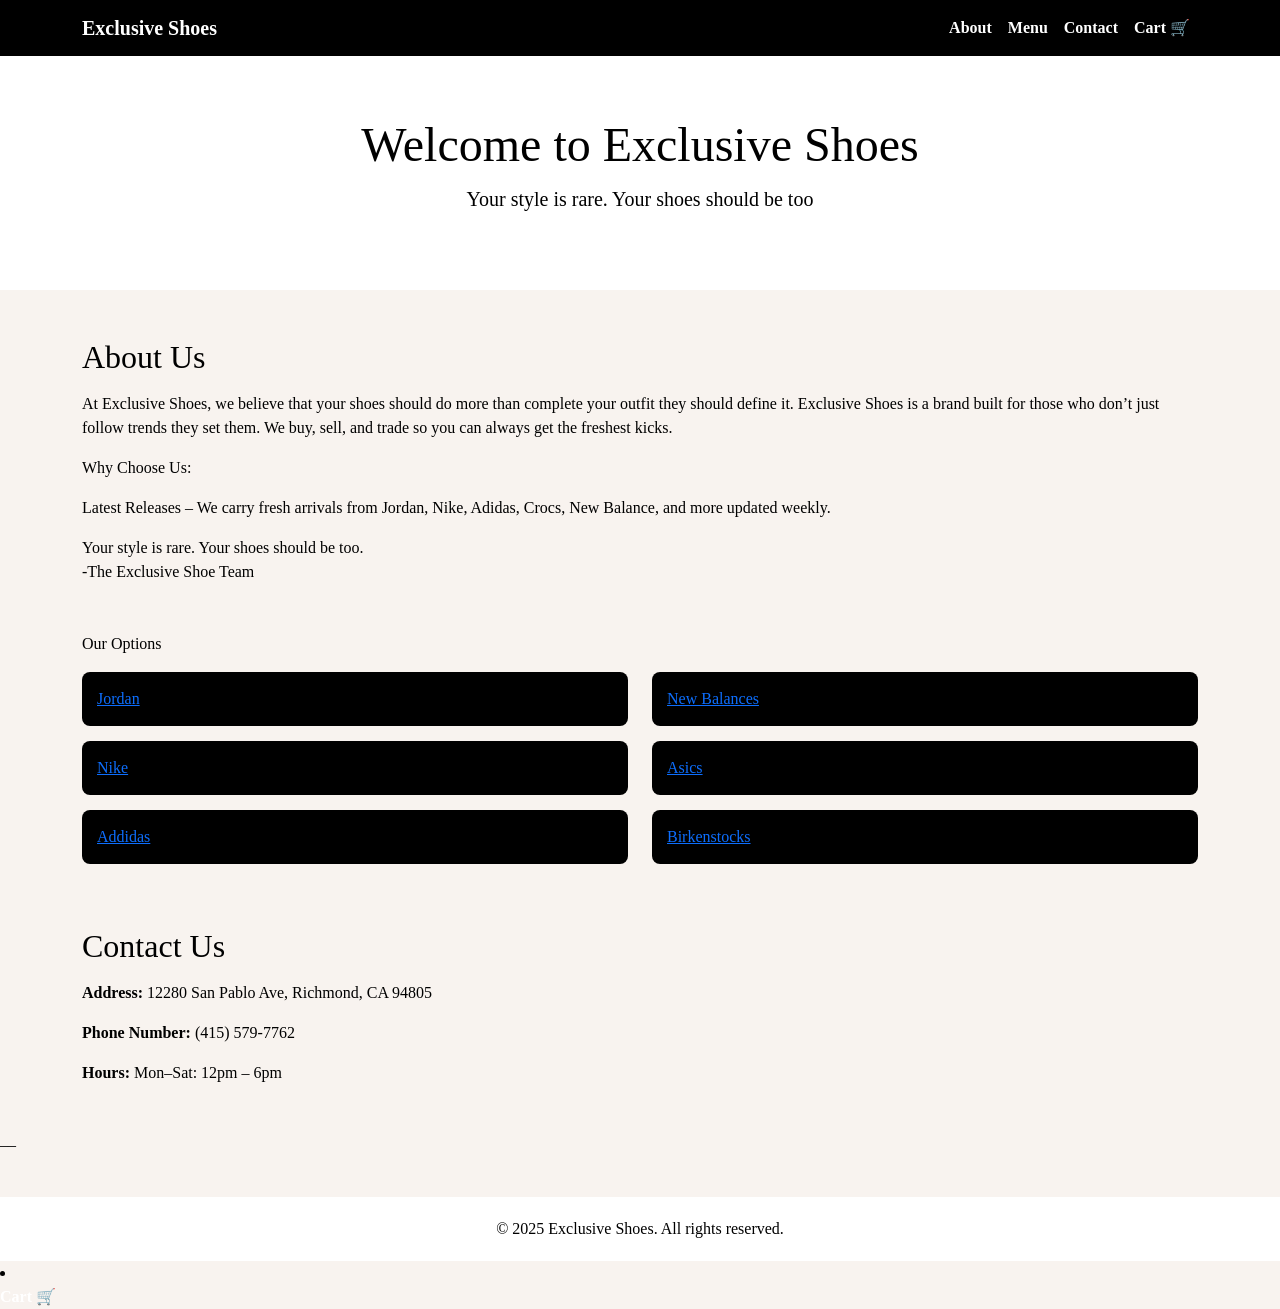
==== index.html @ 6a20010a "salem" ====
<!DOCTYPE html>
<html lang="en">
<head>
  <meta charset="UTF-8" />
  <meta name="viewport" content="width=device-width, initial-scale=1" />
  <title>Exclusive Shoes</title>
  <!-- Bootstrap CSS CDN -->
  <link href="https://cdn.jsdelivr.net/npm/bootstrap@5.3.3/dist/css/bootstrap.min.css" rel="stylesheet" />

  <link rel="stylesheet" href="style.css" />

</head>
<body>

  <!-- Navbar -->
  <nav class="navbar navbar-expand-lg">
    <div class="container">
      <a class="navbar-brand" href="#">Exclusive Shoes</a>
      <button class="navbar-toggler bg-light" type="button" data-bs-toggle="collapse" data-bs-target="#navbarNav">
        <span class="navbar-toggler-icon text-dark"></span>
      </button>
      <div class="collapse navbar-collapse justify-content-end" id="navbarNav">
        <ul class="navbar-nav">
          <li class="nav-item"><a class="nav-link" href="#about">About</a></li>
          <li class="nav-item"><a class="nav-link" href="#menu">Menu</a></li>
          <li class="nav-item"><a class="nav-link" href="#contact">Contact</a></li>
<li class="nav-item"><a class="nav-link" href="cart.html">Cart 🛒</a></li>
        </ul>
      </div>
    </div>
  </nav>

  <!-- Hero Section -->
  <section class="hero">
    <h1>Welcome to Exclusive Shoes</h1>
    <p class="lead">Your style is rare. Your shoes should be too</p>
  </section>

  <!-- Main Content -->
  <div class="container my-5">

    <!-- About -->
    <section id="about" class="mb-5">
      <h2 class="mb-3">About Us</h2>
      <p>At Exclusive Shoes, we believe that your shoes should do more than complete your outfit they should define it.

Exclusive Shoes is a brand built for those who don’t just follow trends they set them. We buy, sell, and trade so you can always get the freshest kicks.
<p></p>
Why Choose Us:
<p></p>Latest Releases – We carry fresh arrivals from Jordan, Nike, Adidas, Crocs, New Balance, and more  updated weekly.
<p></p>Your style is rare. Your shoes should be too.
<p>-The Exclusive Shoe Team</p>
    </section>

    <!-- Options -->
    <section id="menu" class="mb-5">
      <p>Our Options</h2>
      <div class="row">
        <div class="col-md-6">
          <div class="menu-item d-flex justify-content-between">
            <span><a href="jordan.html">Jordan</a></span><span></span>
          </div>
          <div class="menu-item d-flex justify-content-between">
            <span><a href="nike.html">Nike</a></span><span></span>
          </div>
          <div class="menu-item d-flex justify-content-between">
            <span><a href="addidas.html">Addidas</a></span><span></span>
          </div>
        </div>
        <div class="col-md-6">
          <div class="menu-item d-flex justify-content-between">
            <span><a href="newbalances.html">New Balances</a></span><span></span>
          </div>
          <div class="menu-item d-flex justify-content-between">
            <span><a href="asics.html">Asics</a></span><span></span>
          </div>
          <div class="menu-item d-flex justify-content-between">
            <span><a href="birks.html">Birkenstocks</a></span><span></span>
          </div>
        </div>
      </div>
    </section>

    <!-- How to Contact -->
    <section id="contact">
      <h2 class="mb-3">Contact Us</h2>
      <p><strong>Address:</strong> 12280 San Pablo Ave, Richmond, CA 94805</p>
      <p><strong>Phone Number:</strong> (415) 579-7762</p>
      <p><strong>Hours:</strong> Mon–Sat: 12pm – 6pm</p>
    </section>

  </div>
––
  <!-- Footer -->
  <footer>
    &copy; 2025 Exclusive Shoes. All rights reserved.
  </footer>

  <!-- Bootstrap JS (for navbar toggle) -->
  <script src="https://cdn.jsdelivr.net/npm/bootstrap@5.3.3/dist/js/bootstrap.bundle.min.js"></script>
</body>
</html>
<li class="nav-item">
  <a class="nav-link" href="cart.html">Cart 🛒</a>
---- style.css ----
body {
  background-color: #f8f3ef;
  color: rgb(0, 0, 0);
  font-family: 'comfortaa', comfortaa;
}
.navbar {
  background-color: black
}
.navbar-brand, .nav-link {
  color: white !important;
  font-weight: bold;
}
.hero { 
  background-color: rgb(255, 255, 255);
  padding: 60px 20px;
  text-align: center;
}
.hero h1 {
  font-size: 3rem;
  margin-bottom: 10px;
}
.menu-item {
  background-color: black;
  border-radius: 8px;
  box-shadow: 0 2px 5px white(0,0,0,0.1);
  padding: 15px;
  margin-bottom: 15px;
}
footer {
  background-color: white;
  color: black;
  padding: 20px 10px;
  text-align: center;
  margin-top: 40px;
}
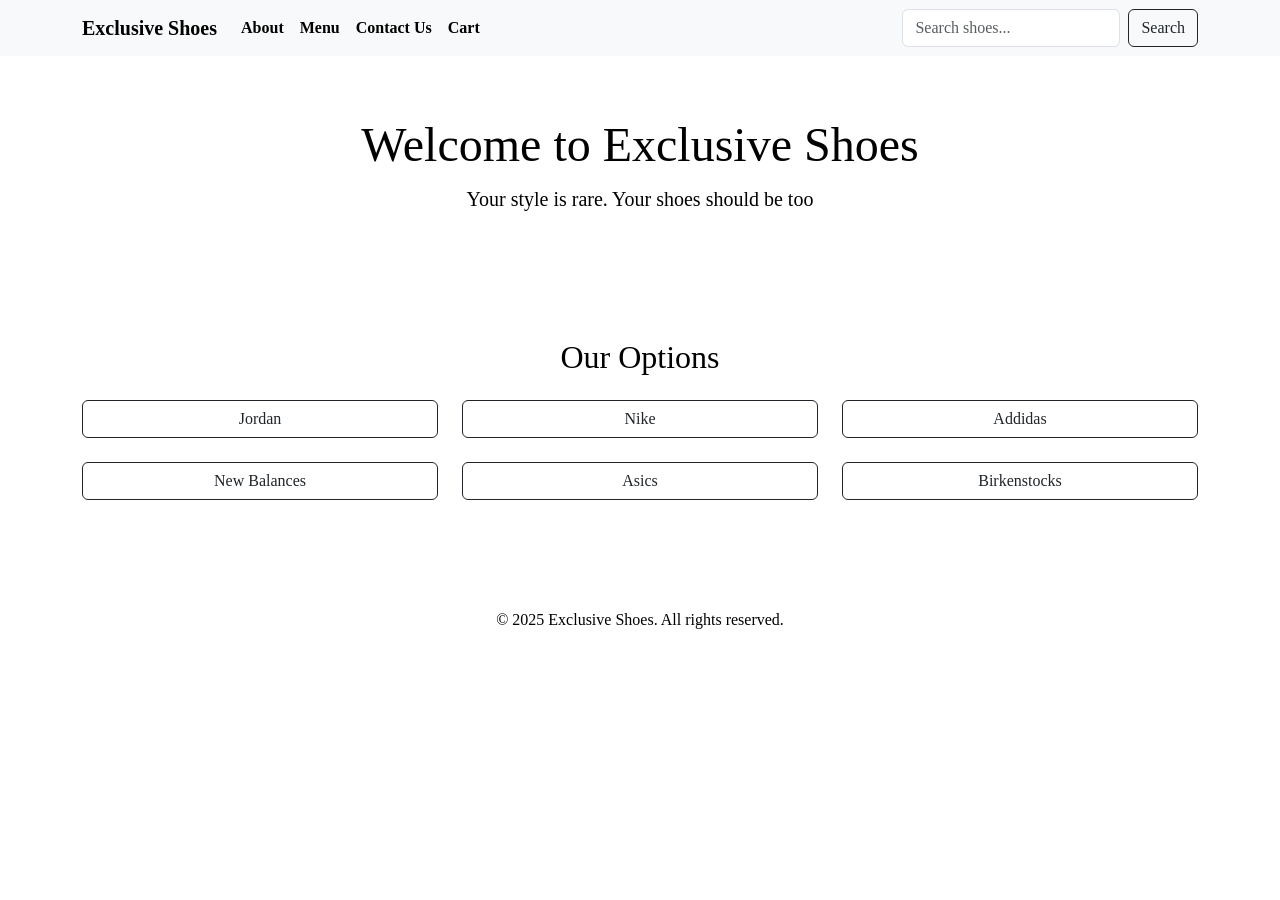
==== commit 68d85ec9: "eden" ====
--- a/index.html
+++ b/index.html
@@ -13,84 +13,65 @@
 <body>
 
   <!-- Navbar -->
-  <nav class="navbar navbar-expand-lg">
-    <div class="container">
-      <a class="navbar-brand" href="#">Exclusive Shoes</a>
-      <button class="navbar-toggler bg-light" type="button" data-bs-toggle="collapse" data-bs-target="#navbarNav">
-        <span class="navbar-toggler-icon text-dark"></span>
-      </button>
-      <div class="collapse navbar-collapse justify-content-end" id="navbarNav">
-        <ul class="navbar-nav">
-          <li class="nav-item"><a class="nav-link" href="#about">About</a></li>
-          <li class="nav-item"><a class="nav-link" href="#menu">Menu</a></li>
-          <li class="nav-item"><a class="nav-link" href="#contact">Contact</a></li>
-<li class="nav-item"><a class="nav-link" href="cart.html">Cart 🛒</a></li>
-        </ul>
-      </div>
+<nav class="navbar navbar-expand-lg navbar-light bg-light">
+  <div class="container">
+    <a class="navbar-brand" href="#">Exclusive Shoes</a>
+
+    <button class="navbar-toggler" type="button" data-bs-toggle="collapse" data-bs-target="#navbarNav">
+      <span class="navbar-toggler-icon"></span>
+    </button>
+
+    <div class="collapse navbar-collapse" id="navbarNav">
+      <ul class="navbar-nav me-auto mb-2 mb-lg-0">
+        <li class="nav-item"><a class="nav-link" href="about.html">About</a>
+          <li class="nav-item"><a class="nav-link" href="menu.html">Menu</a>
+            <li class="nav-item"><a class="nav-link" href="contact.html">Contact Us</a>
+              <li class="nav-item"><a class="nav-link" href="cart.html">Cart</a>
+      </ul>
+
+      <!-- Search Form -->
+      <form class="d-flex" role="search">
+        <input id="searchInput" class="form-control me-2" type="search" placeholder="Search shoes..." aria-label="Search">
+        <button class="btn btn-outline-dark" type="submit">Search</button>
+      </form>
     </div>
-  </nav>
-
+  </div>
+</nav>
   <!-- Hero Section -->
   <section class="hero">
     <h1>Welcome to Exclusive Shoes</h1>
     <p class="lead">Your style is rare. Your shoes should be too</p>
   </section>
 
-  <!-- Main Content -->
-  <div class="container my-5">
-
-    <!-- About -->
-    <section id="about" class="mb-5">
-      <h2 class="mb-3">About Us</h2>
-      <p>At Exclusive Shoes, we believe that your shoes should do more than complete your outfit they should define it.
-
-Exclusive Shoes is a brand built for those who don’t just follow trends they set them. We buy, sell, and trade so you can always get the freshest kicks.
-<p></p>
-Why Choose Us:
-<p></p>Latest Releases – We carry fresh arrivals from Jordan, Nike, Adidas, Crocs, New Balance, and more  updated weekly.
-<p></p>Your style is rare. Your shoes should be too.
-<p>-The Exclusive Shoe Team</p>
-    </section>
 
     <!-- Options -->
-    <section id="menu" class="mb-5">
-      <p>Our Options</h2>
-      <div class="row">
-        <div class="col-md-6">
-          <div class="menu-item d-flex justify-content-between">
-            <span><a href="jordan.html">Jordan</a></span><span></span>
-          </div>
-          <div class="menu-item d-flex justify-content-between">
-            <span><a href="nike.html">Nike</a></span><span></span>
-          </div>
-          <div class="menu-item d-flex justify-content-between">
-            <span><a href="addidas.html">Addidas</a></span><span></span>
-          </div>
-        </div>
-        <div class="col-md-6">
-          <div class="menu-item d-flex justify-content-between">
-            <span><a href="newbalances.html">New Balances</a></span><span></span>
-          </div>
-          <div class="menu-item d-flex justify-content-between">
-            <span><a href="asics.html">Asics</a></span><span></span>
-          </div>
-          <div class="menu-item d-flex justify-content-between">
-            <span><a href="birks.html">Birkenstocks</a></span><span></span>
-          </div>
-        </div>
+<section id="menu" class="text-center py-5">
+  <h2 class="mb-4">Our Options</h2>
+  <div class="container">
+    <div class="row justify-content-center gy-4">
+      <div class="col-md-4">
+        <a href="jordan.html" class="btn btn-outline-dark w-100">Jordan</a>
       </div>
-    </section>
+      <div class="col-md-4">
+        <a href="nike.html" class="btn btn-outline-dark w-100">Nike</a>
+      </div>
+      <div class="col-md-4">
+        <a href="addidas.html" class="btn btn-outline-dark w-100">Addidas</a>
+      </div>
+      <div class="col-md-4">
+        <a href="newbalances.html" class="btn btn-outline-dark w-100">New Balances</a>
+      </div>
+      <div class="col-md-4">
+        <a href="asics.html" class="btn btn-outline-dark w-100">Asics</a>
+      </div>
+      <div class="col-md-4">
+        <a href="birks.html" class="btn btn-outline-dark w-100">Birkenstocks</a>
+      </div>
+    </div>
+  </div>
+</section>
 
-    <!-- How to Contact -->
-    <section id="contact">
-      <h2 class="mb-3">Contact Us</h2>
-      <p><strong>Address:</strong> 12280 San Pablo Ave, Richmond, CA 94805</p>
-      <p><strong>Phone Number:</strong> (415) 579-7762</p>
-      <p><strong>Hours:</strong> Mon–Sat: 12pm – 6pm</p>
-    </section>
 
-  </div>
-––
   <!-- Footer -->
   <footer>
     &copy; 2025 Exclusive Shoes. All rights reserved.
@@ -98,8 +79,35 @@
 
   <!-- Bootstrap JS (for navbar toggle) -->
   <script src="https://cdn.jsdelivr.net/npm/bootstrap@5.3.3/dist/js/bootstrap.bundle.min.js"></script>
+<script>
+  document.querySelector("form").addEventListener("submit", function (e) {
+    e.preventDefault(); // Stop the page from reloading
+
+    const query = document.getElementById("searchInput").value.toLowerCase();
+    const links = document.querySelectorAll(".search-item a");
+
+    let found = false;
+
+    links.forEach(link => {
+      const text = link.textContent.toLowerCase();
+      if (text.includes(query)) {
+        link.style.backgroundColor = "yellow"; // Optional: highlight result
+        link.scrollIntoView({ behavior: "smooth", block: "center" }); // Scroll to it
+        found = true;
+      } else {
+        link.style.backgroundColor = ""; // Reset background
+      }
+    });
+
+    if (!found) {
+      alert("No matching shoes found.");
+    }
+  });
+</script>
+
 </body>
 </html>
-<li class="nav-item">
-  <a class="nav-link" href="cart.html">Cart 🛒</a>
-
+      </form>
+    </div>
+  </div>
+</nav>
--- a/style.css
+++ b/style.css
@@ -1,5 +1,5 @@
 body {
-  background-color: #f8f3ef;
+  background-color: white;
   color: rgb(0, 0, 0);
   font-family: 'comfortaa', comfortaa;
 }
@@ -7,11 +7,11 @@
   background-color: black
 }
 .navbar-brand, .nav-link {
-  color: white !important;
+  color: black !important;
   font-weight: bold;
 }
 .hero { 
-  background-color: rgb(255, 255, 255);
+  background-color: black(255, 255, 255);
   padding: 60px 20px;
   text-align: center;
 }
@@ -20,10 +20,10 @@
   margin-bottom: 10px;
 }
 .menu-item {
-  background-color: black;
+  background-color: #f8f3ef;
   border-radius: 8px;
   box-shadow: 0 2px 5px white(0,0,0,0.1);
-  padding: 15px;
+  padding: 40px;
   margin-bottom: 15px;
 }
 footer {
@@ -33,4 +33,11 @@
   text-align: center;
   margin-top: 40px;
 }
-
+.menu-group {
+  display: flex;
+  flex-direction: column;
+  gap: 10px;
+}
+.menu-item {
+  text-align: center;
+}
